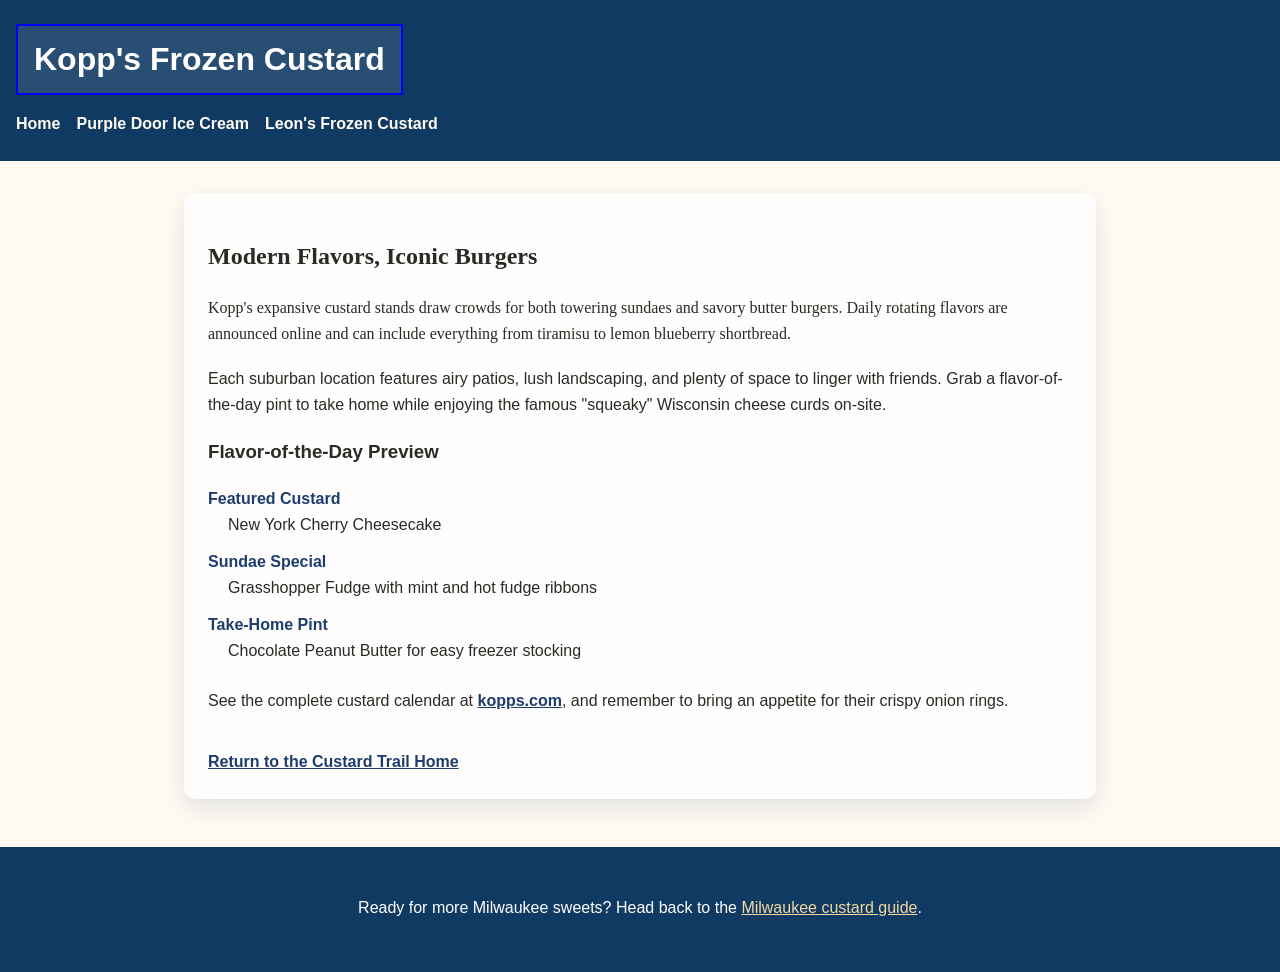
==== kopps.html @ 824ba7b7 "Create Milwaukee custard guide website" ====
<!DOCTYPE html>
<html lang="en">
  <head>
    <meta charset="UTF-8" />
    <meta name="viewport" content="width=device-width, initial-scale=1.0" />
    <title>Kopp's Frozen Custard</title>
    <link rel="stylesheet" href="css/styles.css" />
  </head>
  <body class="kopps">
    <header>
      <h1>Kopp's Frozen Custard</h1>
      <nav aria-label="Site navigation">
        <ul>
          <li><a href="index.html">Home</a></li>
          <li><a href="purple-door.html">Purple Door Ice Cream</a></li>
          <li><a href="leons.html">Leon's Frozen Custard</a></li>
        </ul>
      </nav>
    </header>
    <main>
      <section class="instance-content">
        <h2>Modern Flavors, Iconic Burgers</h2>
        <p class="experience">
          Kopp's expansive custard stands draw crowds for both towering sundaes
          and savory butter burgers. Daily rotating flavors are announced online
          and can include everything from tiramisu to lemon blueberry shortbread.
        </p>
        <p>
          Each suburban location features airy patios, lush landscaping, and
          plenty of space to linger with friends. Grab a flavor-of-the-day pint
          to take home while enjoying the famous "squeaky" Wisconsin cheese curds
          on-site.
        </p>
        <h3>Flavor-of-the-Day Preview</h3>
        <dl>
          <dt>Featured Custard</dt>
          <dd>New York Cherry Cheesecake</dd>
          <dt>Sundae Special</dt>
          <dd>Grasshopper Fudge with mint and hot fudge ribbons</dd>
          <dt>Take-Home Pint</dt>
          <dd>Chocolate Peanut Butter for easy freezer stocking</dd>
        </dl>
        <p>
          See the complete custard calendar at
          <a href="https://www.kopps.com/flavor-preview" target="_blank" rel="noopener noreferrer"
            >kopps.com</a
          >, and remember to bring an appetite for their crispy onion rings.
        </p>
        <a class="return-home" href="index.html">Return to the Custard Trail Home</a>
      </section>
    </main>
    <footer>
      <p>
        Ready for more Milwaukee sweets? Head back to the
        <a href="index.html">Milwaukee custard guide</a>.
      </p>
    </footer>
  </body>
</html>
---- css/styles.css ----
:root {
  --primary-color: #1c3d6e;
  --accent-color: #f2a65a;
  --background: #fffaf2;
}

* {
  box-sizing: border-box;
}

body {
  margin: 0;
  padding: 0;
  font-family: 'Open Sans', Arial, sans-serif;
  line-height: 1.6;
  background-color: var(--background);
  color: #2c2a27;
}

header {
  background-color: #113a63;
  color: white;
  padding: 1.5rem 1rem;
}

header h1 {
  margin: 0;
  border: 2px solid blue;
  padding: 0.5rem 1rem;
  display: inline-block;
  background-color: rgba(255, 255, 255, 0.1);
}

nav {
  margin-top: 1rem;
}

nav ul {
  list-style: none;
  padding: 0;
  margin: 0;
  display: flex;
  gap: 1rem;
  flex-wrap: wrap;
}

nav a {
  color: #fffcf4;
  text-decoration: none;
  font-weight: 600;
}

nav a:hover,
nav a:focus {
  text-decoration: underline;
}

main {
  padding: 2rem 1.5rem 3rem;
  max-width: 960px;
  margin: 0 auto;
}

.hero {
  background-image: url('../images/cream-pattern.svg');
  background-size: cover;
  background-position: center;
  padding: 2rem;
  border-radius: 16px;
  margin-bottom: 2rem;
  text-align: center;
  box-shadow: 0 8px 20px rgba(28, 61, 110, 0.15);
}

.hero h2 {
  margin-top: 0;
  color: var(--primary-color);
}

.hero p {
  max-width: 680px;
  margin: 1rem auto 0;
  font-size: 1.1rem;
}

p {
  margin-bottom: 1.25rem;
}

img.responsive {
  width: 100%;
  height: auto;
  border-radius: 12px;
  box-shadow: 0 6px 16px rgba(0, 0, 0, 0.1);
}

.lead-letter {
  font-weight: 700;
  font-size: 1.5em;
  color: var(--accent-color);
  margin-right: 0.1em;
}

section.instance-content {
  background-color: rgba(255, 255, 255, 0.85);
  padding: 1.5rem;
  border-radius: 12px;
  box-shadow: 0 10px 24px rgba(17, 58, 99, 0.12);
}

.instance-content ul,
.instance-content ol {
  padding-left: 1.5rem;
  margin-bottom: 1.5rem;
}

.instance-content dl {
  margin-bottom: 1.5rem;
}

.instance-content dt {
  font-weight: 700;
  color: var(--primary-color);
}

.instance-content dd {
  margin: 0 0 0.75rem 1.25rem;
}

.instance-content a {
  color: var(--primary-color);
  font-weight: 600;
}

footer {
  text-align: center;
  padding: 2rem 1rem;
  background-color: #113a63;
  color: #fefefe;
}

footer a {
  color: #f3d8a3;
}

body.purple-door {
  font-family: 'Roboto', Arial, sans-serif;
}

body.purple-door h2,
body.purple-door .flavor-highlights {
  font-family: 'Playfair Display', 'Times New Roman', serif;
}

body.leons {
  font-family: 'Helvetica Neue', Helvetica, sans-serif;
}

body.leons h2,
body.leons .history {
  font-family: 'Merriweather', Georgia, serif;
}

body.kopps {
  font-family: 'Gill Sans', 'Segoe UI', sans-serif;
}

body.kopps h2,
body.kopps .experience {
  font-family: 'Cormorant Garamond', 'Times New Roman', serif;
}

.return-home {
  display: inline-block;
  margin-top: 1rem;
}
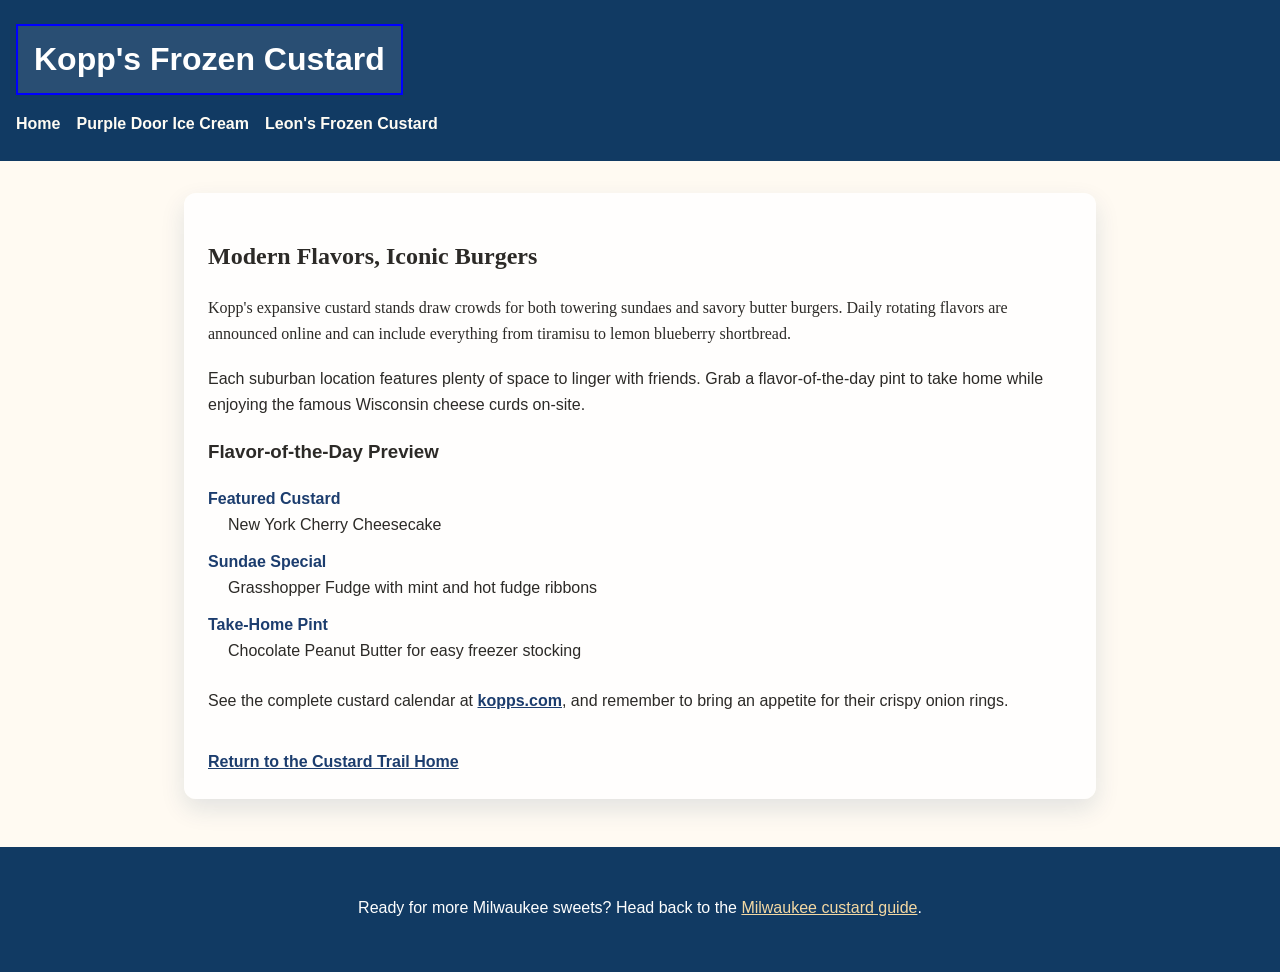
==== commit 15d5fb1f: "Text changes" ====
--- a/kopps.html
+++ b/kopps.html
@@ -26,9 +26,8 @@
           and can include everything from tiramisu to lemon blueberry shortbread.
         </p>
         <p>
-          Each suburban location features airy patios, lush landscaping, and
-          plenty of space to linger with friends. Grab a flavor-of-the-day pint
-          to take home while enjoying the famous "squeaky" Wisconsin cheese curds
+          Each suburban location features plenty of space to linger with friends. Grab a flavor-of-the-day pint
+          to take home while enjoying the famous Wisconsin cheese curds
           on-site.
         </p>
         <h3>Flavor-of-the-Day Preview</h3>
--- a/css/styles.css
+++ b/css/styles.css
@@ -62,25 +62,25 @@
 }
 
 .hero {
-  background-image: url('../images/cream-pattern.svg');
-  background-size: cover;
-  background-position: center;
-  padding: 2rem;
-  border-radius: 16px;
+  text-align: center;
+  padding: 3rem 1.5rem;
   margin-bottom: 2rem;
-  text-align: center;
-  box-shadow: 0 8px 20px rgba(28, 61, 110, 0.15);
+  color: #ffffff;
+  background-image: url('../images/IceCreamBackground.jpg');
+  background-repeat: no-repeat;
+  background-position: center top;
+  background-size: 520px;
+  min-height: 260px;
 }
 
 .hero h2 {
-  margin-top: 0;
-  color: var(--primary-color);
+  margin: 0 0 0.5rem;
 }
 
 .hero p {
-  max-width: 680px;
-  margin: 1rem auto 0;
-  font-size: 1.1rem;
+  margin: 0 auto;
+  max-width: 540px;
+  font-size: 1.05rem;
 }
 
 p {
